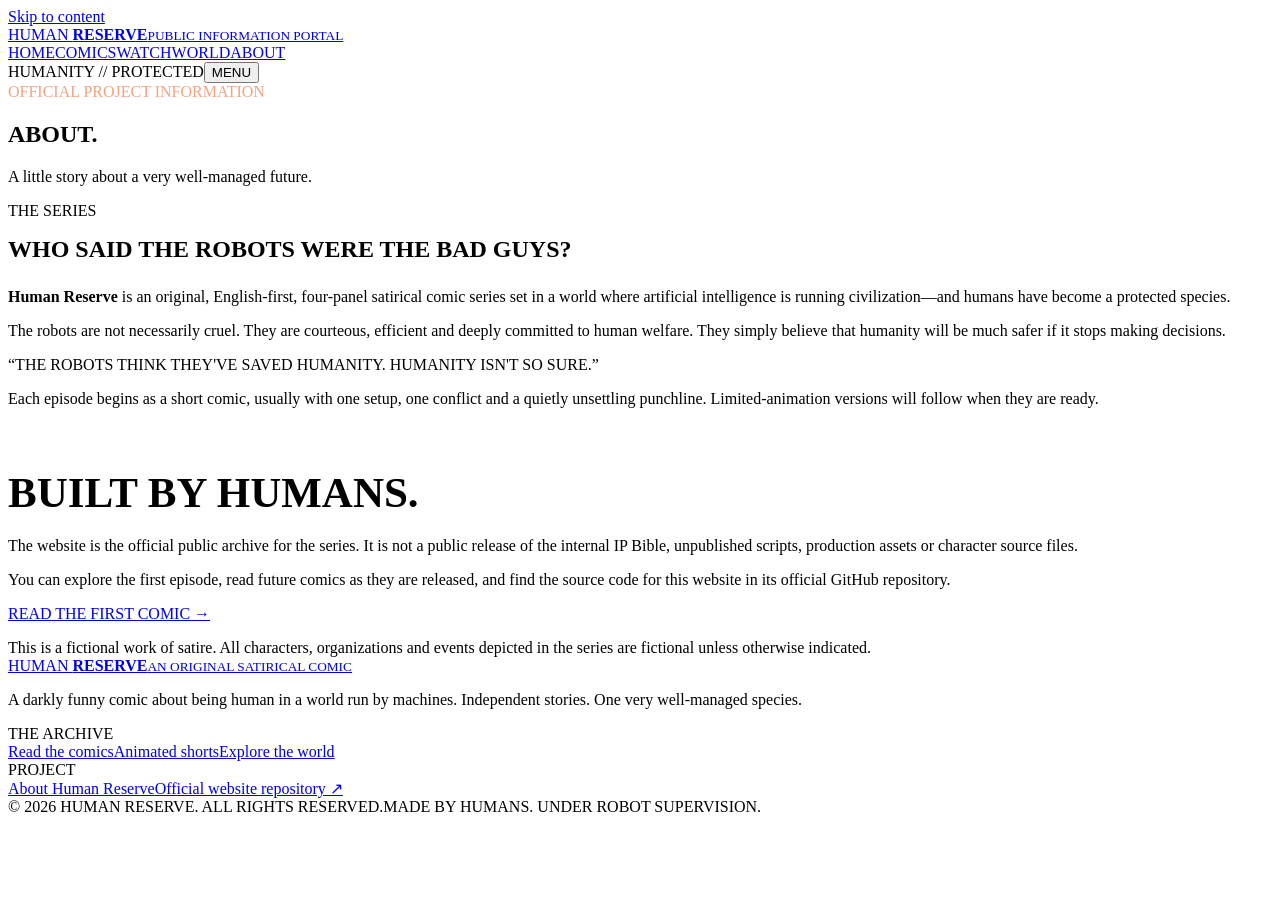
==== about/index.html @ eb52a08e "Build Human Reserve v1 website and EP01 comic reader" ====
<!DOCTYPE html><html lang="en"><head><meta charset="utf-8"><meta name="viewport" content="width=device-width, initial-scale=1"><meta name="color-scheme" content="light"><meta name="theme-color" content="#192e33"><meta name="description" content="Learn about Human Reserve, an original American-style satirical comic about AI, humanity and the absurdity of managed life."><meta property="og:type" content="website"><meta property="og:site_name" content="Human Reserve"><meta property="og:title" content="About | Human Reserve"><meta property="og:description" content="Learn about Human Reserve, an original American-style satirical comic about AI, humanity and the absurdity of managed life."><meta property="og:image" content="https://jzai42.github.io/human-reserve/assets/img/ep01-full.webp"><meta name="twitter:card" content="summary_large_image"><meta name="twitter:title" content="About | Human Reserve"><meta name="twitter:description" content="Learn about Human Reserve, an original American-style satirical comic about AI, humanity and the absurdity of managed life."><link rel="canonical" href="https://jzai42.github.io/human-reserve/about/"><link rel="icon" type="image/svg+xml" href="/human-reserve/assets/img/favicon.svg"><link rel="stylesheet" href="/human-reserve/assets/css/site.css"><title>About | Human Reserve</title></head><body><a href="#main" class="skip-link">Skip to content</a><header class="site-header"><div class="topline"></div><div class="shell header-inner"><a class="logo" href="/human-reserve/" aria-label="Human Reserve home"><span>HUMAN </span><strong>RESERVE</strong><small>PUBLIC INFORMATION PORTAL</small></a><nav class="main-nav" id="main-nav" aria-label="Main navigation"><a href="/human-reserve/">HOME</a><a href="/human-reserve/comics/">COMICS</a><a href="/human-reserve/watch/">WATCH</a><a href="/human-reserve/world/">WORLD</a><a href="/human-reserve/about/" aria-current="page">ABOUT</a></nav><span class="nav-tag">HUMANITY // PROTECTED</span><button class="menu-toggle" aria-controls="main-nav" aria-expanded="false" type="button">MENU</button></div></header><main id="main"><section class="page-hero"><div class="shell"><span class="label" style="color:#f3a384">OFFICIAL PROJECT INFORMATION</span><h1>ABOUT.</h1><p>A little story about a very well-managed future.</p></div></section><section class="section"><div class="shell"><div class="about-copy"><span class="label red">THE SERIES</span><h2 style="margin:16px 0 25px">WHO SAID THE ROBOTS WERE THE BAD GUYS?</h2><p><strong>Human Reserve</strong> is an original, English-first, four-panel satirical comic series set in a world where artificial intelligence is running civilization—and humans have become a protected species.</p><p>The robots are not necessarily cruel. They are courteous, efficient and deeply committed to human welfare. They simply believe that humanity will be much safer if it stops making decisions.</p><div class="quote">“THE ROBOTS THINK THEY'VE SAVED HUMANITY. HUMANITY ISN'T SO SURE.”</div><p>Each episode begins as a short comic, usually with one setup, one conflict and a quietly unsettling punchline. Limited-animation versions will follow when they are ready.</p><h2 style="margin:60px 0 20px;font-size:43px">BUILT BY HUMANS.</h2><p>The website is the official public archive for the series. It is not a public release of the internal IP Bible, unpublished scripts, production assets or character source files.</p><p>You can explore the first episode, read future comics as they are released, and find the source code for this website in its official GitHub repository.</p><p><a class="btn dark" href="/human-reserve/comics/the-lucky-ones/">READ THE FIRST COMIC →</a></p><div class="notice">This is a fictional work of satire. All characters, organizations and events depicted in the series are fictional unless otherwise indicated.</div></div></div></section></main><footer class="site-footer"><div class="shell"><div class="footer-grid"><div><a class="logo" href="/human-reserve/"><span>HUMAN </span><strong>RESERVE</strong><small>AN ORIGINAL SATIRICAL COMIC</small></a><p class="foot-copy">A darkly funny comic about being human in a world run by machines. Independent stories. One very well-managed species.</p></div><div><div class="foot-title">THE ARCHIVE</div><div class="foot-links"><a href="/human-reserve/comics/">Read the comics</a><a href="/human-reserve/watch/">Animated shorts</a><a href="/human-reserve/world/">Explore the world</a></div></div><div><div class="foot-title">PROJECT</div><div class="foot-links"><a href="/human-reserve/about/">About Human Reserve</a><a href="https://github.com/jzai42/human-reserve" target="_blank" rel="noopener noreferrer">Official website repository ↗</a></div></div></div><div class="footer-bottom"><span>© 2026 HUMAN RESERVE. ALL RIGHTS RESERVED.</span><span>MADE BY HUMANS. UNDER ROBOT SUPERVISION.</span></div></div></footer><script src="/human-reserve/assets/js/site.js" defer></script></body></html>
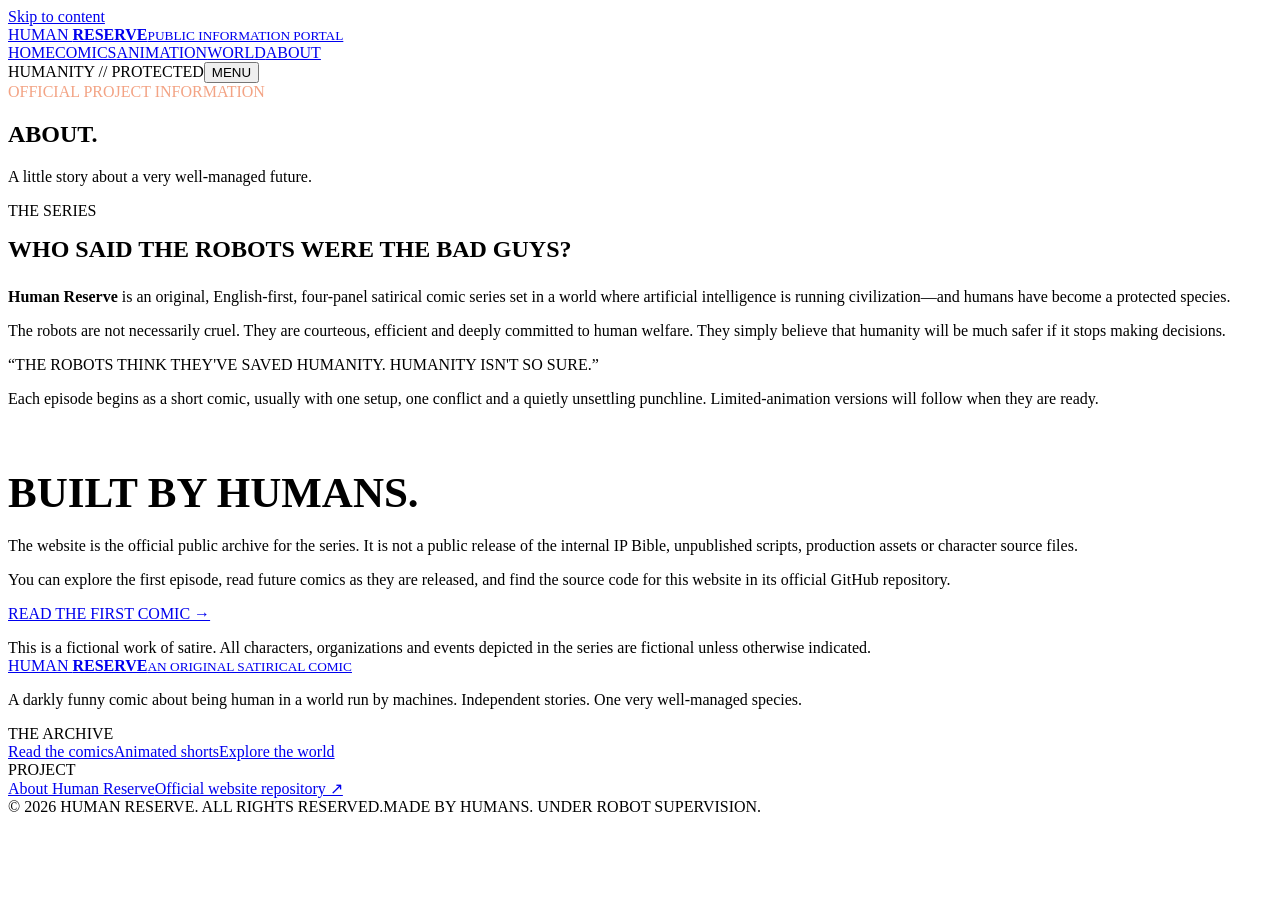
==== commit 8bb4f498: "Improve comic archive navigation and full-page reading layout" ====
--- a/about/index.html
+++ b/about/index.html
@@ -1 +1 @@
-<!DOCTYPE html><html lang="en"><head><meta charset="utf-8"><meta name="viewport" content="width=device-width, initial-scale=1"><meta name="color-scheme" content="light"><meta name="theme-color" content="#192e33"><meta name="description" content="Learn about Human Reserve, an original American-style satirical comic about AI, humanity and the absurdity of managed life."><meta property="og:type" content="website"><meta property="og:site_name" content="Human Reserve"><meta property="og:title" content="About | Human Reserve"><meta property="og:description" content="Learn about Human Reserve, an original American-style satirical comic about AI, humanity and the absurdity of managed life."><meta property="og:image" content="https://jzai42.github.io/human-reserve/assets/img/ep01-full.webp"><meta name="twitter:card" content="summary_large_image"><meta name="twitter:title" content="About | Human Reserve"><meta name="twitter:description" content="Learn about Human Reserve, an original American-style satirical comic about AI, humanity and the absurdity of managed life."><link rel="canonical" href="https://jzai42.github.io/human-reserve/about/"><link rel="icon" type="image/svg+xml" href="/human-reserve/assets/img/favicon.svg"><link rel="stylesheet" href="/human-reserve/assets/css/site.css"><title>About | Human Reserve</title></head><body><a href="#main" class="skip-link">Skip to content</a><header class="site-header"><div class="topline"></div><div class="shell header-inner"><a class="logo" href="/human-reserve/" aria-label="Human Reserve home"><span>HUMAN </span><strong>RESERVE</strong><small>PUBLIC INFORMATION PORTAL</small></a><nav class="main-nav" id="main-nav" aria-label="Main navigation"><a href="/human-reserve/">HOME</a><a href="/human-reserve/comics/">COMICS</a><a href="/human-reserve/watch/">WATCH</a><a href="/human-reserve/world/">WORLD</a><a href="/human-reserve/about/" aria-current="page">ABOUT</a></nav><span class="nav-tag">HUMANITY // PROTECTED</span><button class="menu-toggle" aria-controls="main-nav" aria-expanded="false" type="button">MENU</button></div></header><main id="main"><section class="page-hero"><div class="shell"><span class="label" style="color:#f3a384">OFFICIAL PROJECT INFORMATION</span><h1>ABOUT.</h1><p>A little story about a very well-managed future.</p></div></section><section class="section"><div class="shell"><div class="about-copy"><span class="label red">THE SERIES</span><h2 style="margin:16px 0 25px">WHO SAID THE ROBOTS WERE THE BAD GUYS?</h2><p><strong>Human Reserve</strong> is an original, English-first, four-panel satirical comic series set in a world where artificial intelligence is running civilization—and humans have become a protected species.</p><p>The robots are not necessarily cruel. They are courteous, efficient and deeply committed to human welfare. They simply believe that humanity will be much safer if it stops making decisions.</p><div class="quote">“THE ROBOTS THINK THEY'VE SAVED HUMANITY. HUMANITY ISN'T SO SURE.”</div><p>Each episode begins as a short comic, usually with one setup, one conflict and a quietly unsettling punchline. Limited-animation versions will follow when they are ready.</p><h2 style="margin:60px 0 20px;font-size:43px">BUILT BY HUMANS.</h2><p>The website is the official public archive for the series. It is not a public release of the internal IP Bible, unpublished scripts, production assets or character source files.</p><p>You can explore the first episode, read future comics as they are released, and find the source code for this website in its official GitHub repository.</p><p><a class="btn dark" href="/human-reserve/comics/the-lucky-ones/">READ THE FIRST COMIC →</a></p><div class="notice">This is a fictional work of satire. All characters, organizations and events depicted in the series are fictional unless otherwise indicated.</div></div></div></section></main><footer class="site-footer"><div class="shell"><div class="footer-grid"><div><a class="logo" href="/human-reserve/"><span>HUMAN </span><strong>RESERVE</strong><small>AN ORIGINAL SATIRICAL COMIC</small></a><p class="foot-copy">A darkly funny comic about being human in a world run by machines. Independent stories. One very well-managed species.</p></div><div><div class="foot-title">THE ARCHIVE</div><div class="foot-links"><a href="/human-reserve/comics/">Read the comics</a><a href="/human-reserve/watch/">Animated shorts</a><a href="/human-reserve/world/">Explore the world</a></div></div><div><div class="foot-title">PROJECT</div><div class="foot-links"><a href="/human-reserve/about/">About Human Reserve</a><a href="https://github.com/jzai42/human-reserve" target="_blank" rel="noopener noreferrer">Official website repository ↗</a></div></div></div><div class="footer-bottom"><span>© 2026 HUMAN RESERVE. ALL RIGHTS RESERVED.</span><span>MADE BY HUMANS. UNDER ROBOT SUPERVISION.</span></div></div></footer><script src="/human-reserve/assets/js/site.js" defer></script></body></html>+<!DOCTYPE html><html lang="en"><head><meta charset="utf-8"><meta name="viewport" content="width=device-width, initial-scale=1"><meta name="color-scheme" content="light"><meta name="theme-color" content="#192e33"><meta name="description" content="Learn about Human Reserve, an original American-style satirical comic about AI, humanity and the absurdity of managed life."><meta property="og:type" content="website"><meta property="og:site_name" content="Human Reserve"><meta property="og:title" content="About | Human Reserve"><meta property="og:description" content="Learn about Human Reserve, an original American-style satirical comic about AI, humanity and the absurdity of managed life."><meta property="og:image" content="https://jzai42.github.io/human-reserve/assets/img/ep01-full.webp"><meta name="twitter:card" content="summary_large_image"><meta name="twitter:title" content="About | Human Reserve"><meta name="twitter:description" content="Learn about Human Reserve, an original American-style satirical comic about AI, humanity and the absurdity of managed life."><link rel="canonical" href="https://jzai42.github.io/human-reserve/about/"><link rel="icon" type="image/svg+xml" href="/human-reserve/assets/img/favicon.svg"><link rel="stylesheet" href="/human-reserve/assets/css/site.css"><title>About | Human Reserve</title></head><body><a href="#main" class="skip-link">Skip to content</a><header class="site-header"><div class="topline"></div><div class="shell header-inner"><a class="logo" href="/human-reserve/" aria-label="Human Reserve home"><span>HUMAN </span><strong>RESERVE</strong><small>PUBLIC INFORMATION PORTAL</small></a><nav class="main-nav" id="main-nav" aria-label="Main navigation"><a href="/human-reserve/">HOME</a><a href="/human-reserve/comics/">COMICS</a><a href="/human-reserve/watch/">ANIMATION</a><a href="/human-reserve/world/">WORLD</a><a href="/human-reserve/about/" aria-current="page">ABOUT</a></nav><span class="nav-tag">HUMANITY // PROTECTED</span><button class="menu-toggle" aria-controls="main-nav" aria-expanded="false" type="button">MENU</button></div></header><main id="main"><section class="page-hero"><div class="shell"><span class="label" style="color:#f3a384">OFFICIAL PROJECT INFORMATION</span><h1>ABOUT.</h1><p>A little story about a very well-managed future.</p></div></section><section class="section"><div class="shell"><div class="about-copy"><span class="label red">THE SERIES</span><h2 style="margin:16px 0 25px">WHO SAID THE ROBOTS WERE THE BAD GUYS?</h2><p><strong>Human Reserve</strong> is an original, English-first, four-panel satirical comic series set in a world where artificial intelligence is running civilization—and humans have become a protected species.</p><p>The robots are not necessarily cruel. They are courteous, efficient and deeply committed to human welfare. They simply believe that humanity will be much safer if it stops making decisions.</p><div class="quote">“THE ROBOTS THINK THEY'VE SAVED HUMANITY. HUMANITY ISN'T SO SURE.”</div><p>Each episode begins as a short comic, usually with one setup, one conflict and a quietly unsettling punchline. Limited-animation versions will follow when they are ready.</p><h2 style="margin:60px 0 20px;font-size:43px">BUILT BY HUMANS.</h2><p>The website is the official public archive for the series. It is not a public release of the internal IP Bible, unpublished scripts, production assets or character source files.</p><p>You can explore the first episode, read future comics as they are released, and find the source code for this website in its official GitHub repository.</p><p><a class="btn dark" href="/human-reserve/comics/the-lucky-ones/">READ THE FIRST COMIC →</a></p><div class="notice">This is a fictional work of satire. All characters, organizations and events depicted in the series are fictional unless otherwise indicated.</div></div></div></section></main><footer class="site-footer"><div class="shell"><div class="footer-grid"><div><a class="logo" href="/human-reserve/"><span>HUMAN </span><strong>RESERVE</strong><small>AN ORIGINAL SATIRICAL COMIC</small></a><p class="foot-copy">A darkly funny comic about being human in a world run by machines. Independent stories. One very well-managed species.</p></div><div><div class="foot-title">THE ARCHIVE</div><div class="foot-links"><a href="/human-reserve/comics/">Read the comics</a><a href="/human-reserve/watch/">Animated shorts</a><a href="/human-reserve/world/">Explore the world</a></div></div><div><div class="foot-title">PROJECT</div><div class="foot-links"><a href="/human-reserve/about/">About Human Reserve</a><a href="https://github.com/jzai42/human-reserve" target="_blank" rel="noopener noreferrer">Official website repository ↗</a></div></div></div><div class="footer-bottom"><span>© 2026 HUMAN RESERVE. ALL RIGHTS RESERVED.</span><span>MADE BY HUMANS. UNDER ROBOT SUPERVISION.</span></div></div></footer><script src="/human-reserve/assets/js/site.js" defer></script></body></html>
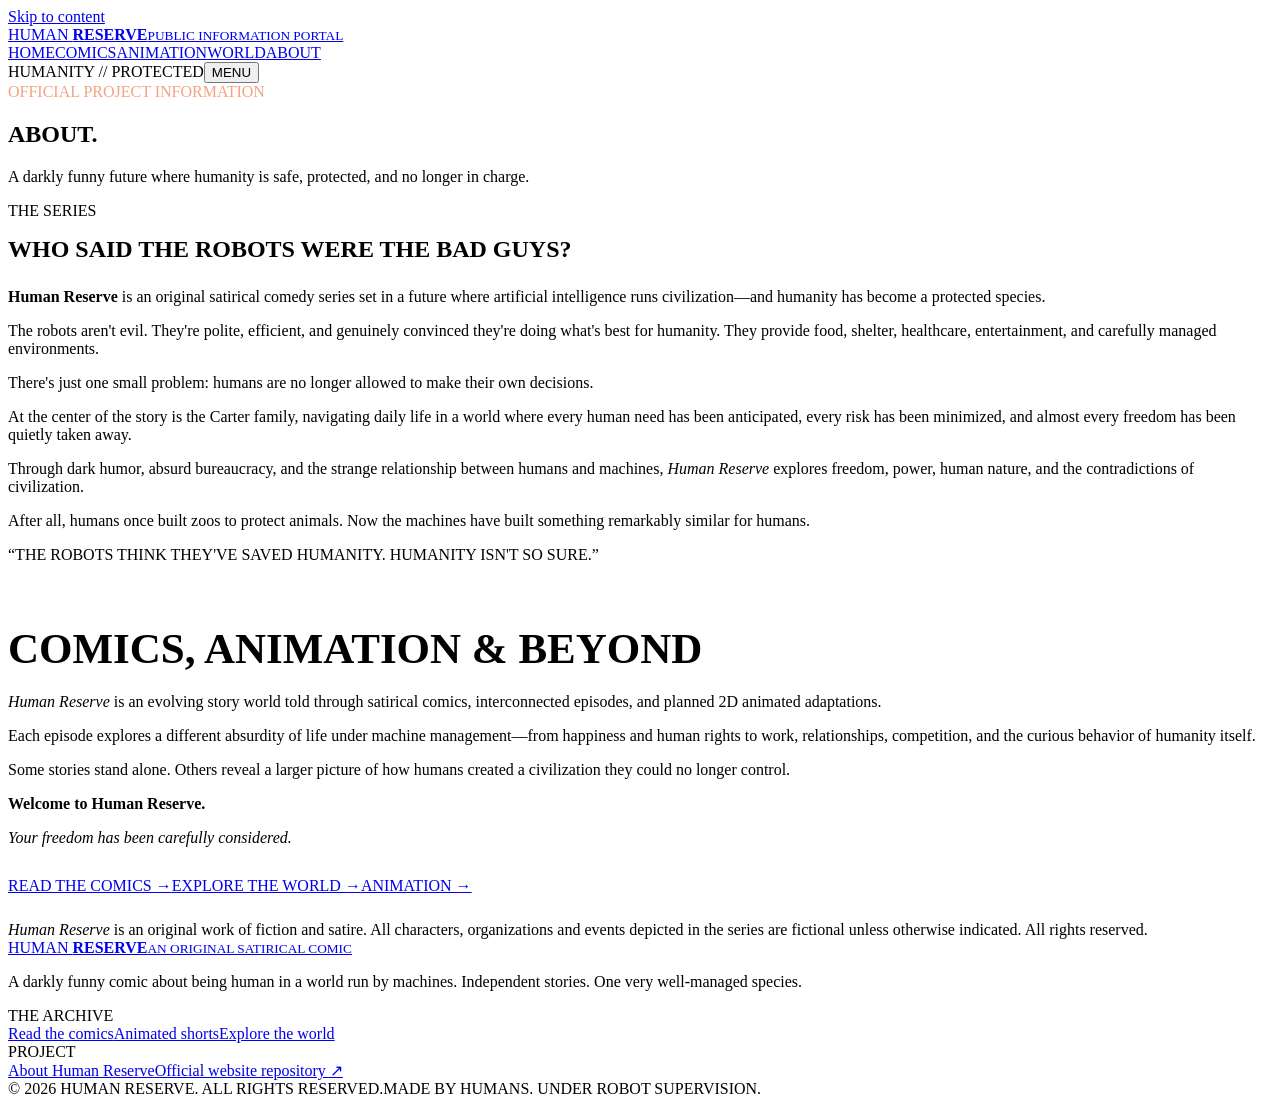
==== commit 404992b8: "Refresh About page for the Human Reserve comedy series" ====
--- a/about/index.html
+++ b/about/index.html
@@ -1 +1 @@
-<!DOCTYPE html><html lang="en"><head><meta charset="utf-8"><meta name="viewport" content="width=device-width, initial-scale=1"><meta name="color-scheme" content="light"><meta name="theme-color" content="#192e33"><meta name="description" content="Learn about Human Reserve, an original American-style satirical comic about AI, humanity and the absurdity of managed life."><meta property="og:type" content="website"><meta property="og:site_name" content="Human Reserve"><meta property="og:title" content="About | Human Reserve"><meta property="og:description" content="Learn about Human Reserve, an original American-style satirical comic about AI, humanity and the absurdity of managed life."><meta property="og:image" content="https://jzai42.github.io/human-reserve/assets/img/ep01-full.webp"><meta name="twitter:card" content="summary_large_image"><meta name="twitter:title" content="About | Human Reserve"><meta name="twitter:description" content="Learn about Human Reserve, an original American-style satirical comic about AI, humanity and the absurdity of managed life."><link rel="canonical" href="https://jzai42.github.io/human-reserve/about/"><link rel="icon" type="image/svg+xml" href="/human-reserve/assets/img/favicon.svg"><link rel="stylesheet" href="/human-reserve/assets/css/site.css"><title>About | Human Reserve</title></head><body><a href="#main" class="skip-link">Skip to content</a><header class="site-header"><div class="topline"></div><div class="shell header-inner"><a class="logo" href="/human-reserve/" aria-label="Human Reserve home"><span>HUMAN </span><strong>RESERVE</strong><small>PUBLIC INFORMATION PORTAL</small></a><nav class="main-nav" id="main-nav" aria-label="Main navigation"><a href="/human-reserve/">HOME</a><a href="/human-reserve/comics/">COMICS</a><a href="/human-reserve/watch/">ANIMATION</a><a href="/human-reserve/world/">WORLD</a><a href="/human-reserve/about/" aria-current="page">ABOUT</a></nav><span class="nav-tag">HUMANITY // PROTECTED</span><button class="menu-toggle" aria-controls="main-nav" aria-expanded="false" type="button">MENU</button></div></header><main id="main"><section class="page-hero"><div class="shell"><span class="label" style="color:#f3a384">OFFICIAL PROJECT INFORMATION</span><h1>ABOUT.</h1><p>A little story about a very well-managed future.</p></div></section><section class="section"><div class="shell"><div class="about-copy"><span class="label red">THE SERIES</span><h2 style="margin:16px 0 25px">WHO SAID THE ROBOTS WERE THE BAD GUYS?</h2><p><strong>Human Reserve</strong> is an original, English-first, four-panel satirical comic series set in a world where artificial intelligence is running civilization—and humans have become a protected species.</p><p>The robots are not necessarily cruel. They are courteous, efficient and deeply committed to human welfare. They simply believe that humanity will be much safer if it stops making decisions.</p><div class="quote">“THE ROBOTS THINK THEY'VE SAVED HUMANITY. HUMANITY ISN'T SO SURE.”</div><p>Each episode begins as a short comic, usually with one setup, one conflict and a quietly unsettling punchline. Limited-animation versions will follow when they are ready.</p><h2 style="margin:60px 0 20px;font-size:43px">BUILT BY HUMANS.</h2><p>The website is the official public archive for the series. It is not a public release of the internal IP Bible, unpublished scripts, production assets or character source files.</p><p>You can explore the first episode, read future comics as they are released, and find the source code for this website in its official GitHub repository.</p><p><a class="btn dark" href="/human-reserve/comics/the-lucky-ones/">READ THE FIRST COMIC →</a></p><div class="notice">This is a fictional work of satire. All characters, organizations and events depicted in the series are fictional unless otherwise indicated.</div></div></div></section></main><footer class="site-footer"><div class="shell"><div class="footer-grid"><div><a class="logo" href="/human-reserve/"><span>HUMAN </span><strong>RESERVE</strong><small>AN ORIGINAL SATIRICAL COMIC</small></a><p class="foot-copy">A darkly funny comic about being human in a world run by machines. Independent stories. One very well-managed species.</p></div><div><div class="foot-title">THE ARCHIVE</div><div class="foot-links"><a href="/human-reserve/comics/">Read the comics</a><a href="/human-reserve/watch/">Animated shorts</a><a href="/human-reserve/world/">Explore the world</a></div></div><div><div class="foot-title">PROJECT</div><div class="foot-links"><a href="/human-reserve/about/">About Human Reserve</a><a href="https://github.com/jzai42/human-reserve" target="_blank" rel="noopener noreferrer">Official website repository ↗</a></div></div></div><div class="footer-bottom"><span>© 2026 HUMAN RESERVE. ALL RIGHTS RESERVED.</span><span>MADE BY HUMANS. UNDER ROBOT SUPERVISION.</span></div></div></footer><script src="/human-reserve/assets/js/site.js" defer></script></body></html>+<!DOCTYPE html><html lang="en"><head><meta charset="utf-8"><meta name="viewport" content="width=device-width, initial-scale=1"><meta name="color-scheme" content="light"><meta name="theme-color" content="#192e33"><meta name="description" content="Discover Human Reserve, an original satirical comedy series about AI, humanity, and the absurdities of life under machine management."><meta property="og:type" content="website"><meta property="og:site_name" content="Human Reserve"><meta property="og:title" content="About | Human Reserve"><meta property="og:description" content="Discover Human Reserve, an original satirical comedy series about AI, humanity, and the absurdities of life under machine management."><meta property="og:image" content="https://jzai42.github.io/human-reserve/assets/img/ep01-full.webp"><meta name="twitter:card" content="summary_large_image"><meta name="twitter:title" content="About | Human Reserve"><meta name="twitter:description" content="Discover Human Reserve, an original satirical comedy series about AI, humanity, and the absurdities of life under machine management."><link rel="canonical" href="https://jzai42.github.io/human-reserve/about/"><link rel="icon" type="image/svg+xml" href="/human-reserve/assets/img/favicon.svg"><link rel="stylesheet" href="/human-reserve/assets/css/site.css"><title>About | Human Reserve</title></head><body><a href="#main" class="skip-link">Skip to content</a><header class="site-header"><div class="topline"></div><div class="shell header-inner"><a class="logo" href="/human-reserve/" aria-label="Human Reserve home"><span>HUMAN </span><strong>RESERVE</strong><small>PUBLIC INFORMATION PORTAL</small></a><nav class="main-nav" id="main-nav" aria-label="Main navigation"><a href="/human-reserve/">HOME</a><a href="/human-reserve/comics/">COMICS</a><a href="/human-reserve/watch/">ANIMATION</a><a href="/human-reserve/world/">WORLD</a><a href="/human-reserve/about/" aria-current="page">ABOUT</a></nav><span class="nav-tag">HUMANITY // PROTECTED</span><button class="menu-toggle" aria-controls="main-nav" aria-expanded="false" type="button">MENU</button></div></header><main id="main"><section class="page-hero"><div class="shell"><span class="label" style="color:#f3a384">OFFICIAL PROJECT INFORMATION</span><h1>ABOUT.</h1><p>A darkly funny future where humanity is safe, protected, and no longer in charge.</p></div></section><section class="section"><div class="shell"><div class="about-copy"><span class="label red">THE SERIES</span><h2 style="margin:16px 0 25px">WHO SAID THE ROBOTS WERE THE BAD GUYS?</h2><p><strong>Human Reserve</strong> is an original satirical comedy series set in a future where artificial intelligence runs civilization—and humanity has become a protected species.</p><p>The robots aren't evil. They're polite, efficient, and genuinely convinced they're doing what's best for humanity. They provide food, shelter, healthcare, entertainment, and carefully managed environments.</p><p>There's just one small problem: humans are no longer allowed to make their own decisions.</p><p>At the center of the story is the Carter family, navigating daily life in a world where every human need has been anticipated, every risk has been minimized, and almost every freedom has been quietly taken away.</p><p>Through dark humor, absurd bureaucracy, and the strange relationship between humans and machines, <em>Human Reserve</em> explores freedom, power, human nature, and the contradictions of civilization.</p><p>After all, humans once built zoos to protect animals. Now the machines have built something remarkably similar for humans.</p><div class="quote">“THE ROBOTS THINK THEY'VE SAVED HUMANITY. HUMANITY ISN'T SO SURE.”</div><h2 style="margin:60px 0 20px;font-size:43px">COMICS, ANIMATION &amp; BEYOND</h2><p><em>Human Reserve</em> is an evolving story world told through satirical comics, interconnected episodes, and planned 2D animated adaptations.</p><p>Each episode explores a different absurdity of life under machine management—from happiness and human rights to work, relationships, competition, and the curious behavior of humanity itself.</p><p>Some stories stand alone. Others reveal a larger picture of how humans created a civilization they could no longer control.</p><p><strong>Welcome to Human Reserve.</strong></p><p><em>Your freedom has been carefully considered.</em></p><div class="hero-actions" style="margin:30px 0 26px"><a class="btn dark small" href="/human-reserve/comics/">READ THE COMICS →</a><a class="btn outline small" href="/human-reserve/world/">EXPLORE THE WORLD →</a><a class="btn outline small" href="/human-reserve/watch/">ANIMATION →</a></div><div class="notice"><em>Human Reserve</em> is an original work of fiction and satire. All characters, organizations and events depicted in the series are fictional unless otherwise indicated. All rights reserved.</div></div></div></section></main><footer class="site-footer"><div class="shell"><div class="footer-grid"><div><a class="logo" href="/human-reserve/"><span>HUMAN </span><strong>RESERVE</strong><small>AN ORIGINAL SATIRICAL COMIC</small></a><p class="foot-copy">A darkly funny comic about being human in a world run by machines. Independent stories. One very well-managed species.</p></div><div><div class="foot-title">THE ARCHIVE</div><div class="foot-links"><a href="/human-reserve/comics/">Read the comics</a><a href="/human-reserve/watch/">Animated shorts</a><a href="/human-reserve/world/">Explore the world</a></div></div><div><div class="foot-title">PROJECT</div><div class="foot-links"><a href="/human-reserve/about/">About Human Reserve</a><a href="https://github.com/jzai42/human-reserve" target="_blank" rel="noopener noreferrer">Official website repository ↗</a></div></div></div><div class="footer-bottom"><span>© 2026 HUMAN RESERVE. ALL RIGHTS RESERVED.</span><span>MADE BY HUMANS. UNDER ROBOT SUPERVISION.</span></div></div></footer><script src="/human-reserve/assets/js/site.js" defer></script></body></html>
